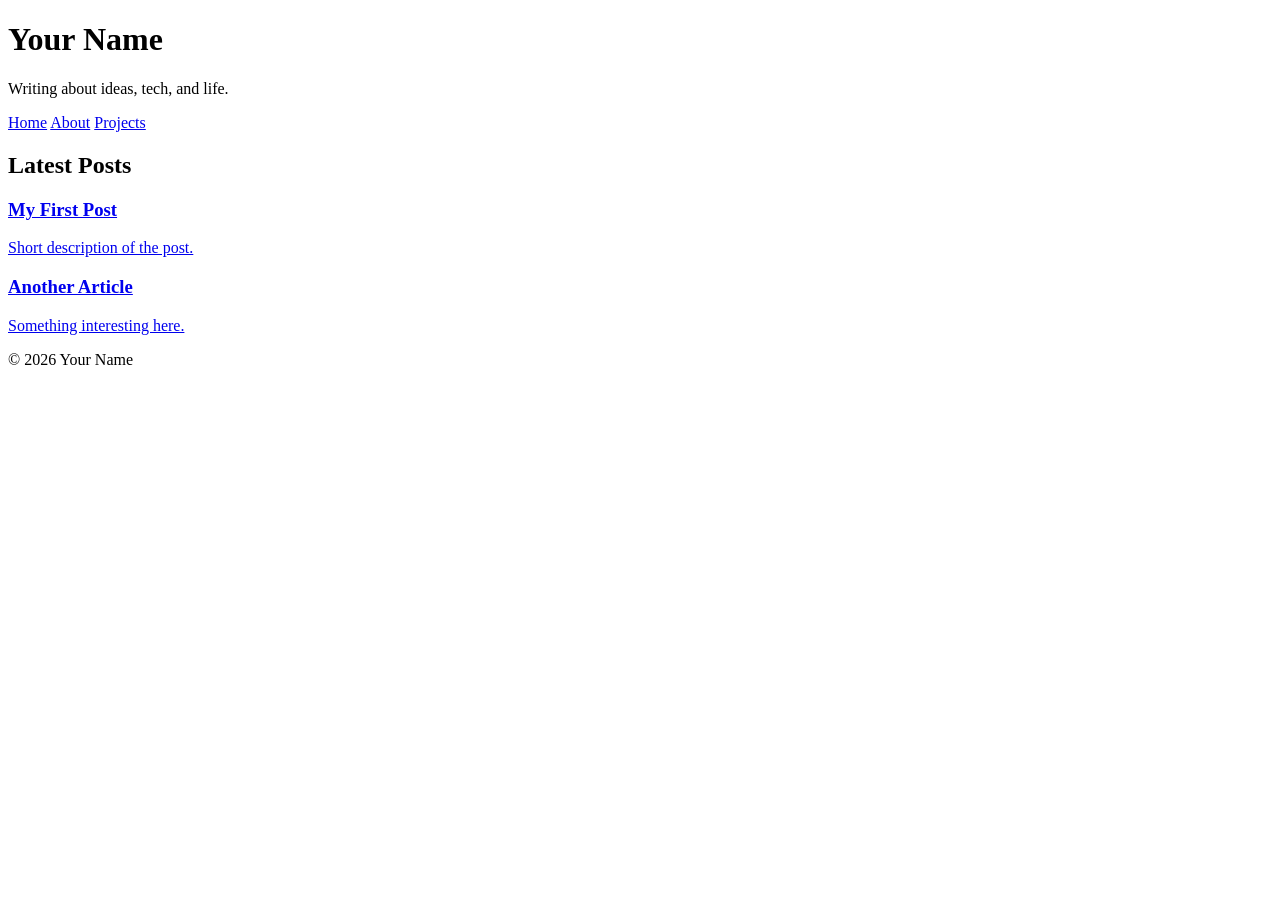
==== index.html @ 02276b7c "Create index.html init" ====
<!DOCTYPE html>
<html lang="en">
<head>
  <meta charset="UTF-8">
  <title>Your Blog</title>
  <link rel="stylesheet" href="style.css">
</head>
<body>

  <header class="container">
    <h1>Your Name</h1>
    <p class="tagline">Writing about ideas, tech, and life.</p>

    <nav>
      <a href="#">Home</a>
      <a href="#">About</a>
      <a href="#">Projects</a>
    </nav>
  </header>

  <main class="container">
    <h2>Latest Posts</h2>

    <div class="posts">
      <a href="posts/post1.html" class="post-card">
        <h3>My First Post</h3>
        <p>Short description of the post.</p>
      </a>

      <a href="posts/post2.html" class="post-card">
        <h3>Another Article</h3>
        <p>Something interesting here.</p>
      </a>
    </div>
  </main>

  <footer class="container">
    <p>© 2026 Your Name</p>
  </footer>

</body>
</html>
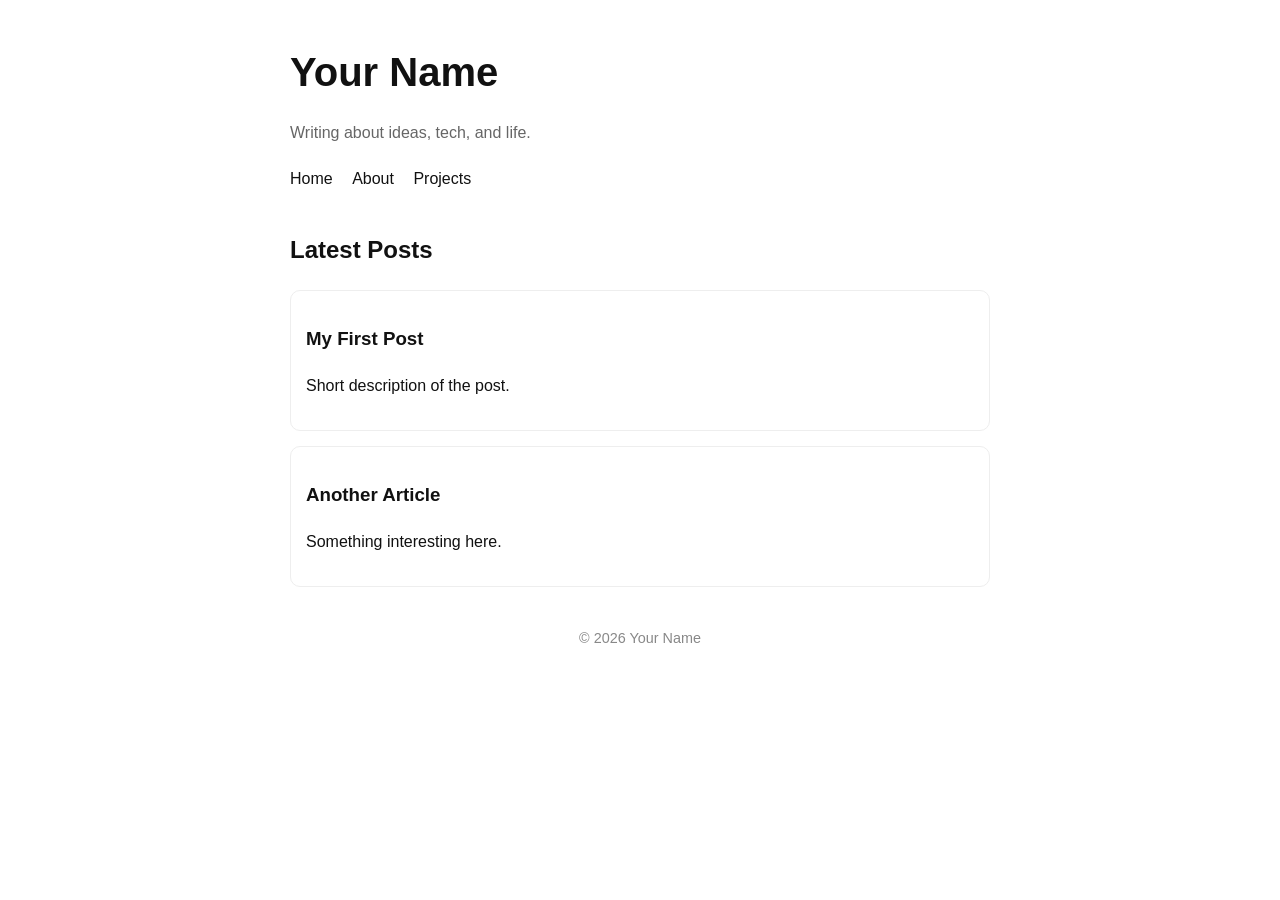
==== commit 51338a90: "Update index.html to see the page is working" ====
--- a/index.html
+++ b/index.html
@@ -38,5 +38,5 @@
     <p>© 2026 Your Name</p>
   </footer>
 
-</body>
+</body> 
 </html>
--- a/style.css
+++ b/style.css
@@ -0,0 +1,59 @@
+body {
+  font-family: -apple-system, BlinkMacSystemFont, sans-serif;
+  background: #ffffff;
+  color: #111;
+  margin: 0;
+  line-height: 1.6;
+}
+
+.container {
+  max-width: 700px;
+  margin: 40px auto;
+  padding: 0 20px;
+}
+
+h1 {
+  font-size: 2.5rem;
+  margin-bottom: 5px;
+}
+
+.tagline {
+  color: #666;
+  margin-bottom: 20px;
+}
+
+nav a {
+  margin-right: 15px;
+  text-decoration: none;
+  color: #111;
+  font-weight: 500;
+}
+
+nav a:hover {
+  text-decoration: underline;
+}
+
+.posts {
+  margin-top: 20px;
+}
+
+.post-card {
+  display: block;
+  padding: 15px;
+  border: 1px solid #eee;
+  border-radius: 10px;
+  margin-bottom: 15px;
+  text-decoration: none;
+  color: inherit;
+  transition: 0.2s;
+}
+
+.post-card:hover {
+  background: #fafafa;
+}
+
+footer {
+  text-align: center;
+  color: #888;
+  font-size: 0.9rem;
+}
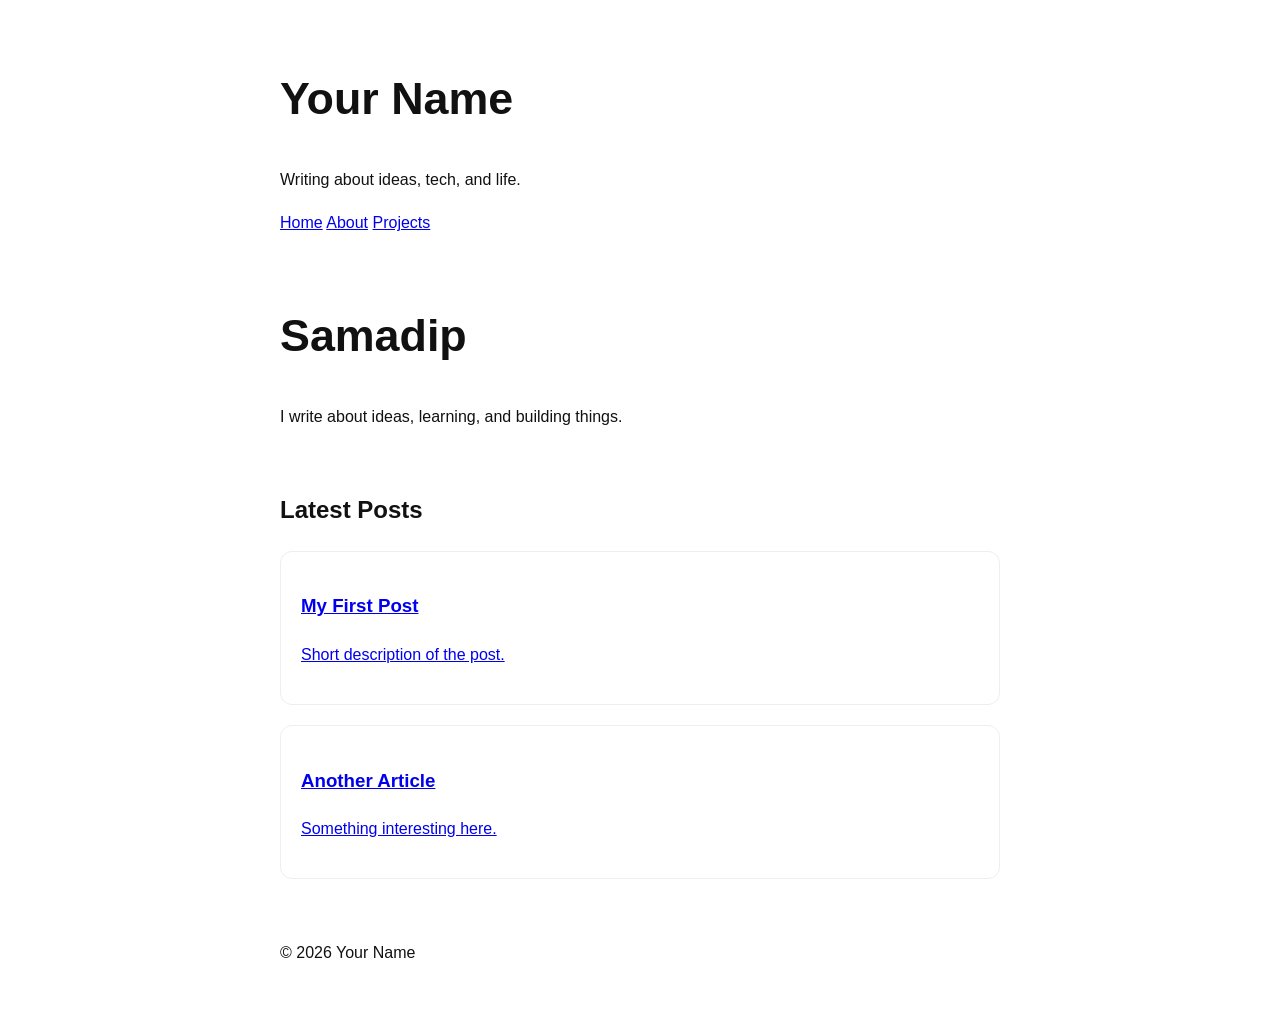
==== commit 82523e32: "Update index.html" ====
--- a/index.html
+++ b/index.html
@@ -16,6 +16,12 @@
       <a href="#">About</a>
       <a href="#">Projects</a>
     </nav>
+  </header>
+  <header class="container">
+    <h1>Samadip</h1>
+    <p class="tagline">
+      I write about ideas, learning, and building things.
+    </p>
   </header>
 
   <main class="container">
--- a/style.css
+++ b/style.css
@@ -3,57 +3,34 @@
   background: #ffffff;
   color: #111;
   margin: 0;
-  line-height: 1.6;
+  line-height: 1.7;
+}
+
+h1 {
+  font-size: 2.8rem;
+  font-weight: 700;
+}
+
+h2 {
+  margin-top: 40px;
 }
 
 .container {
-  max-width: 700px;
-  margin: 40px auto;
+  max-width: 720px;
+  margin: 60px auto;
   padding: 0 20px;
-}
-
-h1 {
-  font-size: 2.5rem;
-  margin-bottom: 5px;
-}
-
-.tagline {
-  color: #666;
-  margin-bottom: 20px;
-}
-
-nav a {
-  margin-right: 15px;
-  text-decoration: none;
-  color: #111;
-  font-weight: 500;
-}
-
-nav a:hover {
-  text-decoration: underline;
-}
-
-.posts {
-  margin-top: 20px;
 }
 
 .post-card {
   display: block;
-  padding: 15px;
+  padding: 20px;
   border: 1px solid #eee;
-  border-radius: 10px;
-  margin-bottom: 15px;
-  text-decoration: none;
-  color: inherit;
-  transition: 0.2s;
+  border-radius: 12px;
+  margin-bottom: 20px;
+  transition: all 0.2s ease;
 }
 
 .post-card:hover {
+  transform: translateY(-3px);
   background: #fafafa;
 }
-
-footer {
-  text-align: center;
-  color: #888;
-  font-size: 0.9rem;
-}
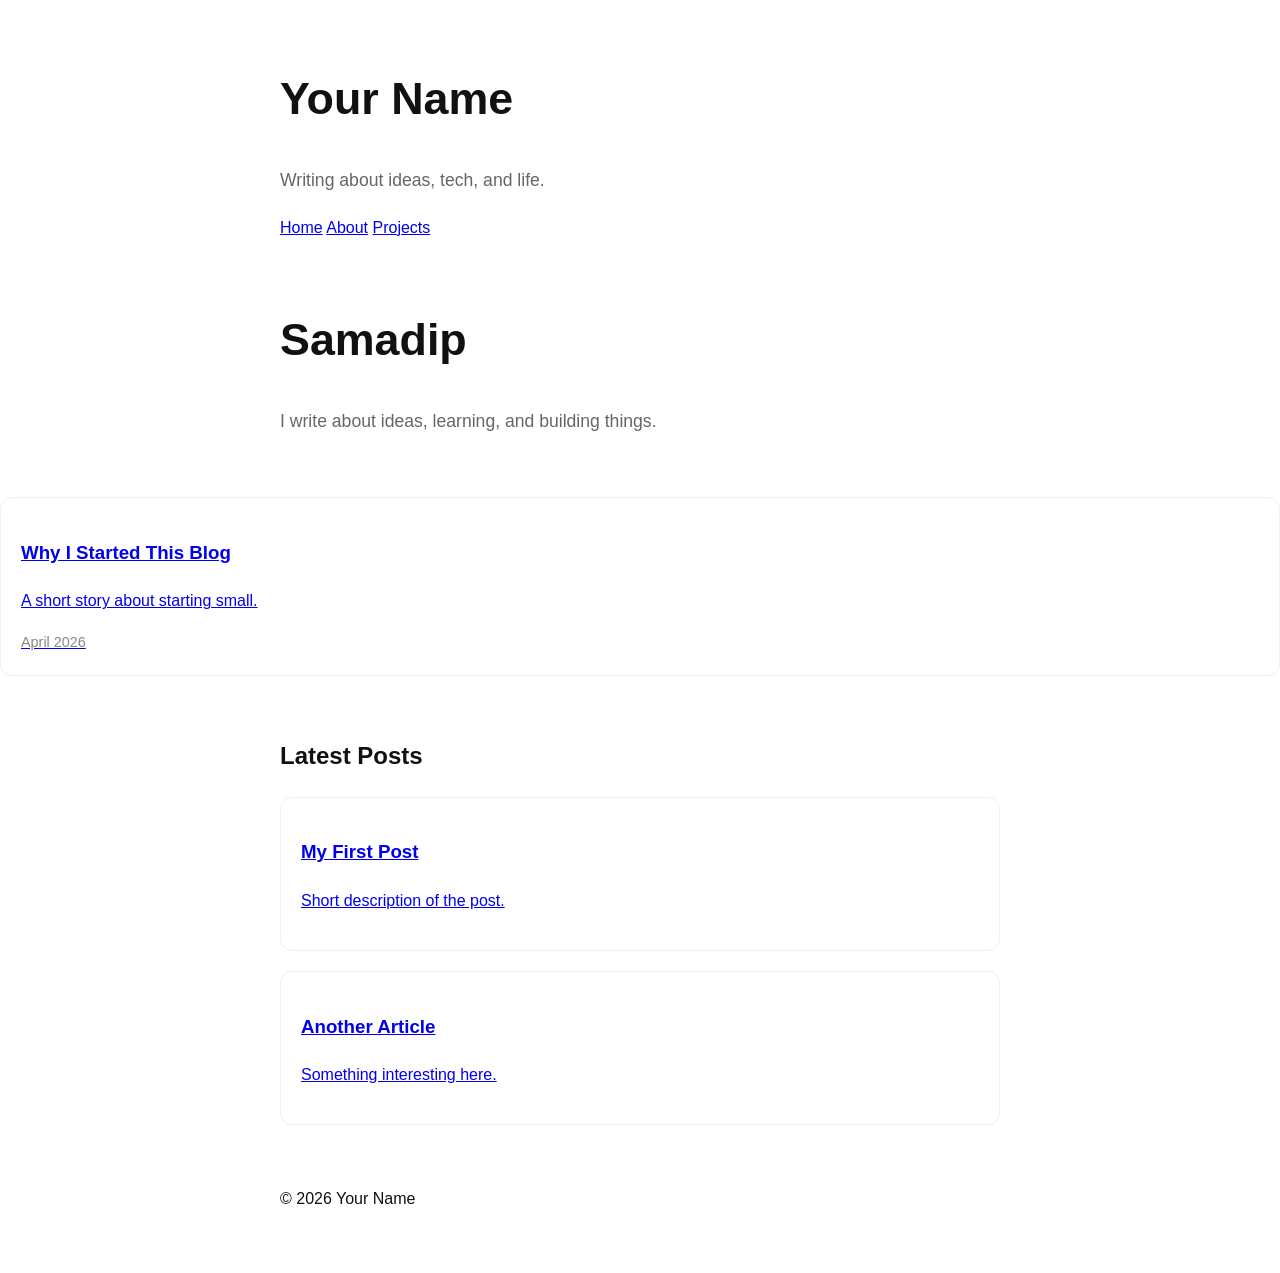
==== commit f6e6606a: "Update index.html" ====
--- a/index.html
+++ b/index.html
@@ -17,12 +17,19 @@
       <a href="#">Projects</a>
     </nav>
   </header>
+  
   <header class="container">
     <h1>Samadip</h1>
     <p class="tagline">
       I write about ideas, learning, and building things.
     </p>
   </header>
+
+  <a href="posts/post1.html" class="post-card">
+  <h3>Why I Started This Blog</h3>
+  <p>A short story about starting small.</p>
+  <span class="date">April 2026</span>
+  </a>
 
   <main class="container">
     <h2>Latest Posts</h2>
--- a/style.css
+++ b/style.css
@@ -1,3 +1,4 @@
+
 body {
   font-family: -apple-system, BlinkMacSystemFont, sans-serif;
   background: #ffffff;
@@ -34,3 +35,15 @@
   transform: translateY(-3px);
   background: #fafafa;
 }
+
+.tagline {
+  color: #666;
+  font-size: 1.1rem;
+}
+
+.date {
+  display: block;
+  margin-top: 10px;
+  font-size: 0.9rem;
+  color: #888;
+}
